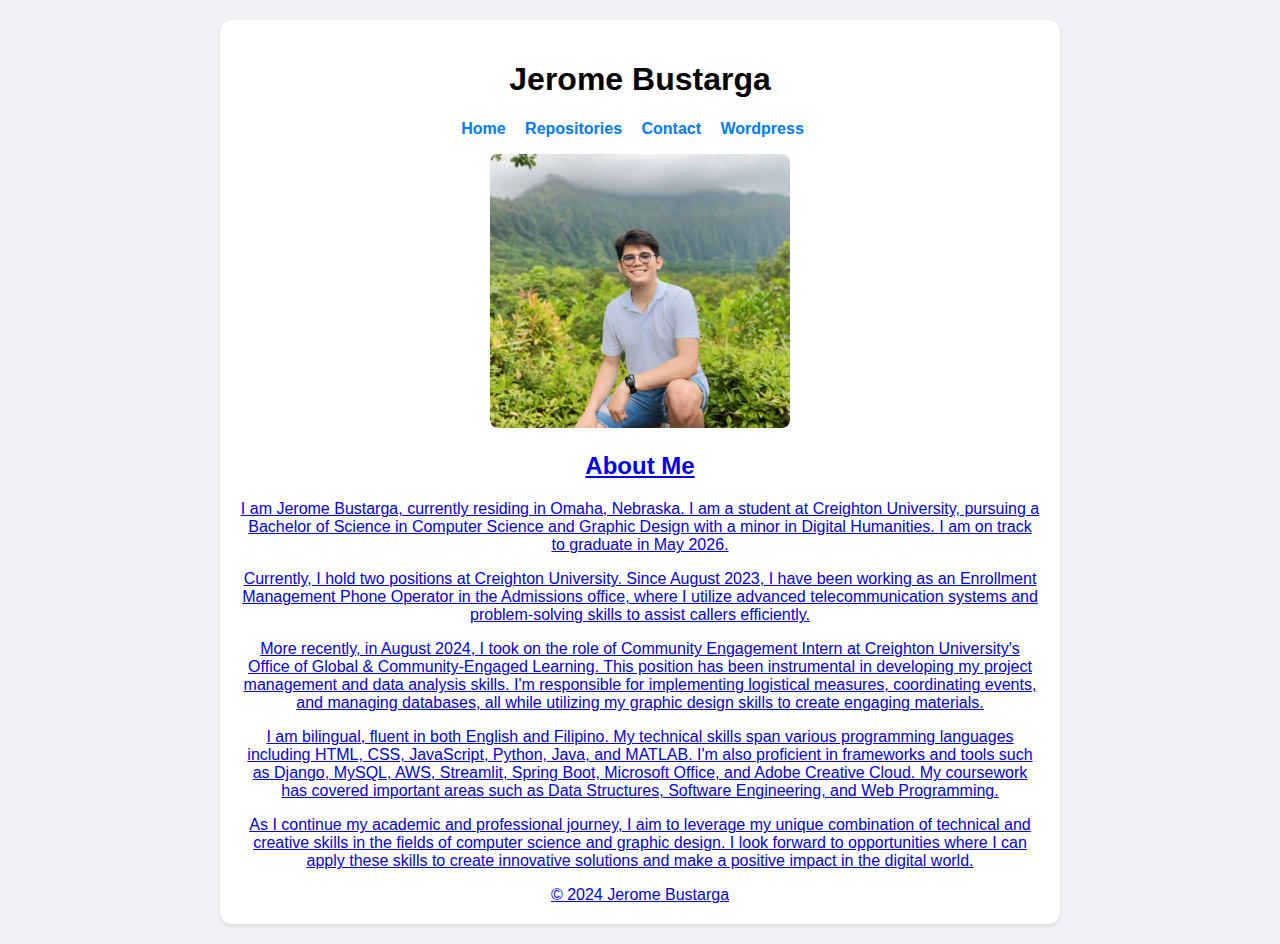
==== index.html @ 607b4e85 "Update index.html" ====
<!DOCTYPE html>
<html lang="en">
<head>
    <meta charset="UTF-8">
    <meta name="viewport" content="width=device-width, initial-scale=1.0">
    <title>Jerome Bustarga - Portfolio</title>
    <style>
        body {
            font-family: Arial, sans-serif;
            background-color: #f0f2f5;
            margin: 0;
            padding: 20px;
            display: flex;
            justify-content: center;
            align-items: flex-start;
        }
        .container {
            background-color: #fff;
            padding: 20px;
            border-radius: 12px;
            box-shadow: 0 2px 4px rgba(0, 0, 0, 0.1);
            max-width: 800px;
            text-align: center;
        }
        img {
            width: 50%; /* Smaller image size */
            max-width: 300px; /* Set a maximum width */
            border-radius: 8px;
        }
        nav ul {
            list-style-type: none;
            padding: 0;
        }
        nav ul li {
            display: inline;
            margin-right: 15px;
        }
        nav ul li a {
            text-decoration: none;
            color: #007bff;
            font-weight: bold;
        }
    </style>
</head>
<body>

<div class="container">
    <header>
        <h1>Jerome Bustarga</h1>
        <nav>
            <ul>
                <li><a href="index.html">Home</a></li>
                <li><a href="https://github.com/jhb09808">Repositories</a></li>
                <li><a href="contact.html">Contact</a></li>
                <li><a href="https://jeromebustarga.site/wordpress/">Wordpress</li>
            </ul>
        </nav>
    </header>

    <img src="IMG_7224.jpeg" alt="Profile Picture">

    <section id="about">
        <h2>About Me</h2>
        <p>I am Jerome Bustarga, currently residing in Omaha, Nebraska. I am a student at Creighton University, pursuing a Bachelor of Science in Computer Science and Graphic Design with a minor in Digital Humanities. I am on track to graduate in May 2026.</p>

        <p>Currently, I hold two positions at Creighton University. Since August 2023, I have been working as an Enrollment Management Phone Operator in the Admissions office, where I utilize advanced telecommunication systems and problem-solving skills to assist callers efficiently.</p>

        <p>More recently, in August 2024, I took on the role of Community Engagement Intern at Creighton University's Office of Global & Community-Engaged Learning. This position has been instrumental in developing my project management and data analysis skills. I'm responsible for implementing logistical measures, coordinating events, and managing databases, all while utilizing my graphic design skills to create engaging materials.</p>

        <p>I am bilingual, fluent in both English and Filipino. My technical skills span various programming languages including HTML, CSS, JavaScript, Python, Java, and MATLAB. I'm also proficient in frameworks and tools such as Django, MySQL, AWS, Streamlit, Spring Boot, Microsoft Office, and Adobe Creative Cloud. My coursework has covered important areas such as Data Structures, Software Engineering, and Web Programming.</p>

        <p>As I continue my academic and professional journey, I aim to leverage my unique combination of technical and creative skills in the fields of computer science and graphic design. I look forward to opportunities where I can apply these skills to create innovative solutions and make a positive impact in the digital world.</p>
    </section>

    <footer>
        © 2024 Jerome Bustarga
    </footer>
</div>

</body>
</html>
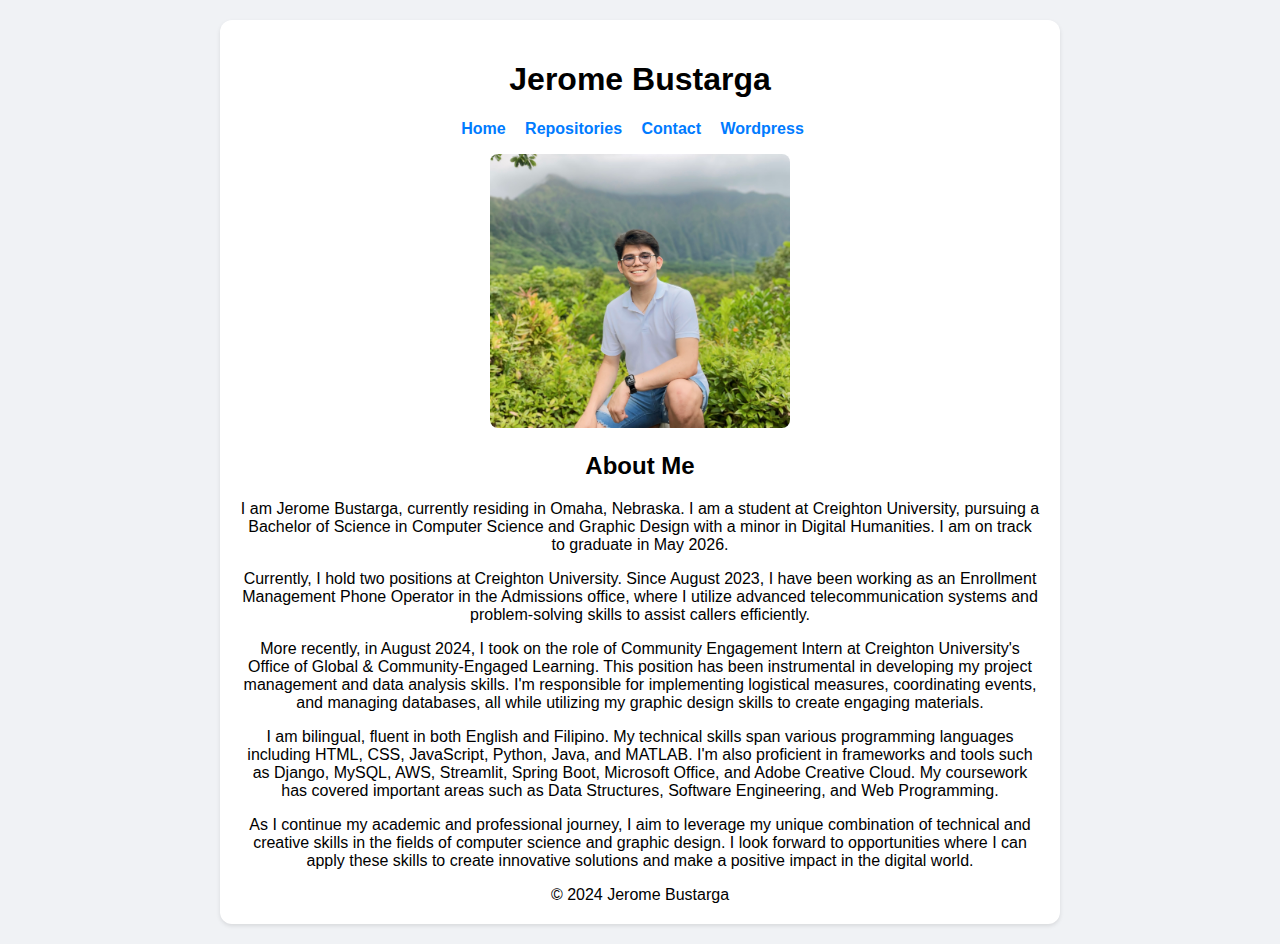
==== commit ea182067: "Update index.html" ====
--- a/index.html
+++ b/index.html
@@ -52,7 +52,7 @@
                 <li><a href="index.html">Home</a></li>
                 <li><a href="https://github.com/jhb09808">Repositories</a></li>
                 <li><a href="contact.html">Contact</a></li>
-                <li><a href="https://jeromebustarga.site/wordpress/">Wordpress</li>
+                <li><a href="https://jeromebustarga.site/wordpress/">Wordpress</a></li>
             </ul>
         </nav>
     </header>
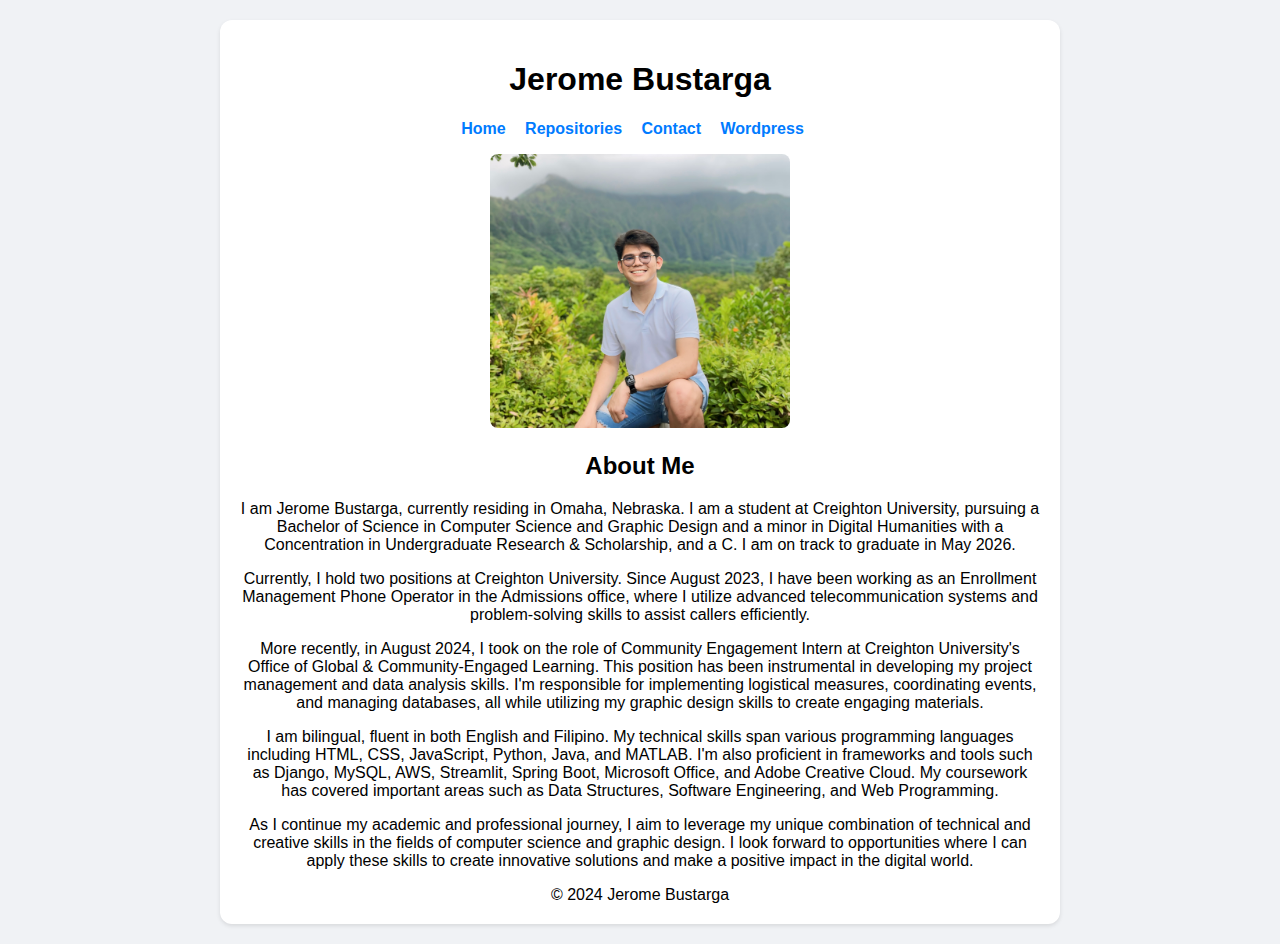
==== commit 73b93dee: "Update index.html" ====
--- a/index.html
+++ b/index.html
@@ -61,7 +61,7 @@
 
     <section id="about">
         <h2>About Me</h2>
-        <p>I am Jerome Bustarga, currently residing in Omaha, Nebraska. I am a student at Creighton University, pursuing a Bachelor of Science in Computer Science and Graphic Design with a minor in Digital Humanities. I am on track to graduate in May 2026.</p>
+        <p>I am Jerome Bustarga, currently residing in Omaha, Nebraska. I am a student at Creighton University, pursuing a Bachelor of Science in Computer Science and Graphic Design and a minor in Digital Humanities with a Concentration in Undergraduate Research & Scholarship, and a C. I am on track to graduate in May 2026.</p>
 
         <p>Currently, I hold two positions at Creighton University. Since August 2023, I have been working as an Enrollment Management Phone Operator in the Admissions office, where I utilize advanced telecommunication systems and problem-solving skills to assist callers efficiently.</p>
 
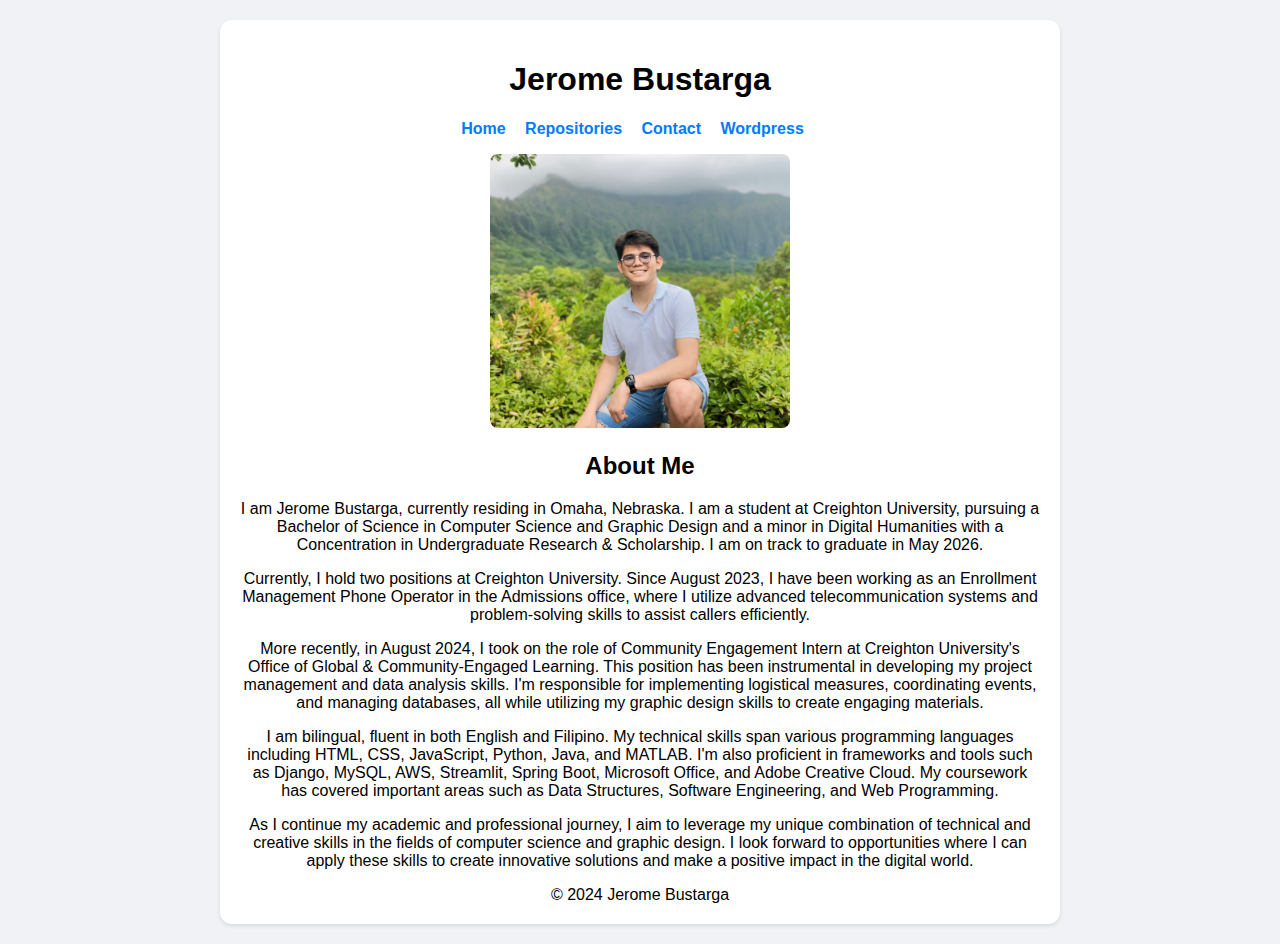
==== commit 2351d052: "Update index.html" ====
--- a/index.html
+++ b/index.html
@@ -61,7 +61,7 @@
 
     <section id="about">
         <h2>About Me</h2>
-        <p>I am Jerome Bustarga, currently residing in Omaha, Nebraska. I am a student at Creighton University, pursuing a Bachelor of Science in Computer Science and Graphic Design and a minor in Digital Humanities with a Concentration in Undergraduate Research & Scholarship, and a C. I am on track to graduate in May 2026.</p>
+        <p>I am Jerome Bustarga, currently residing in Omaha, Nebraska. I am a student at Creighton University, pursuing a Bachelor of Science in Computer Science and Graphic Design and a minor in Digital Humanities with a Concentration in Undergraduate Research & Scholarship. I am on track to graduate in May 2026.</p>
 
         <p>Currently, I hold two positions at Creighton University. Since August 2023, I have been working as an Enrollment Management Phone Operator in the Admissions office, where I utilize advanced telecommunication systems and problem-solving skills to assist callers efficiently.</p>
 
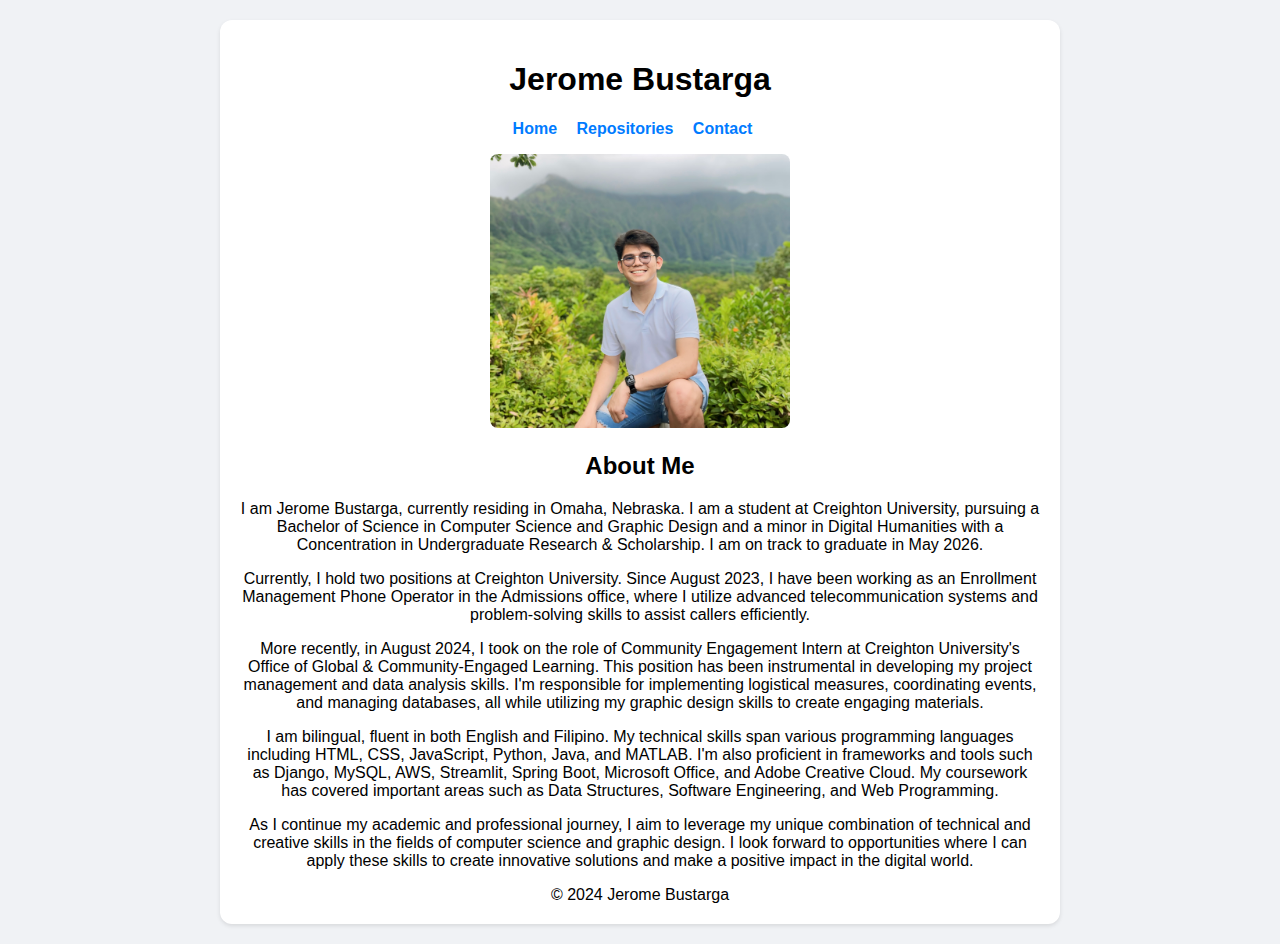
==== commit 9e55ba8a: "Update index.html" ====
--- a/index.html
+++ b/index.html
@@ -52,7 +52,6 @@
                 <li><a href="index.html">Home</a></li>
                 <li><a href="https://github.com/jhb09808">Repositories</a></li>
                 <li><a href="contact.html">Contact</a></li>
-                <li><a href="https://jeromebustarga.site/wordpress/">Wordpress</a></li>
             </ul>
         </nav>
     </header>
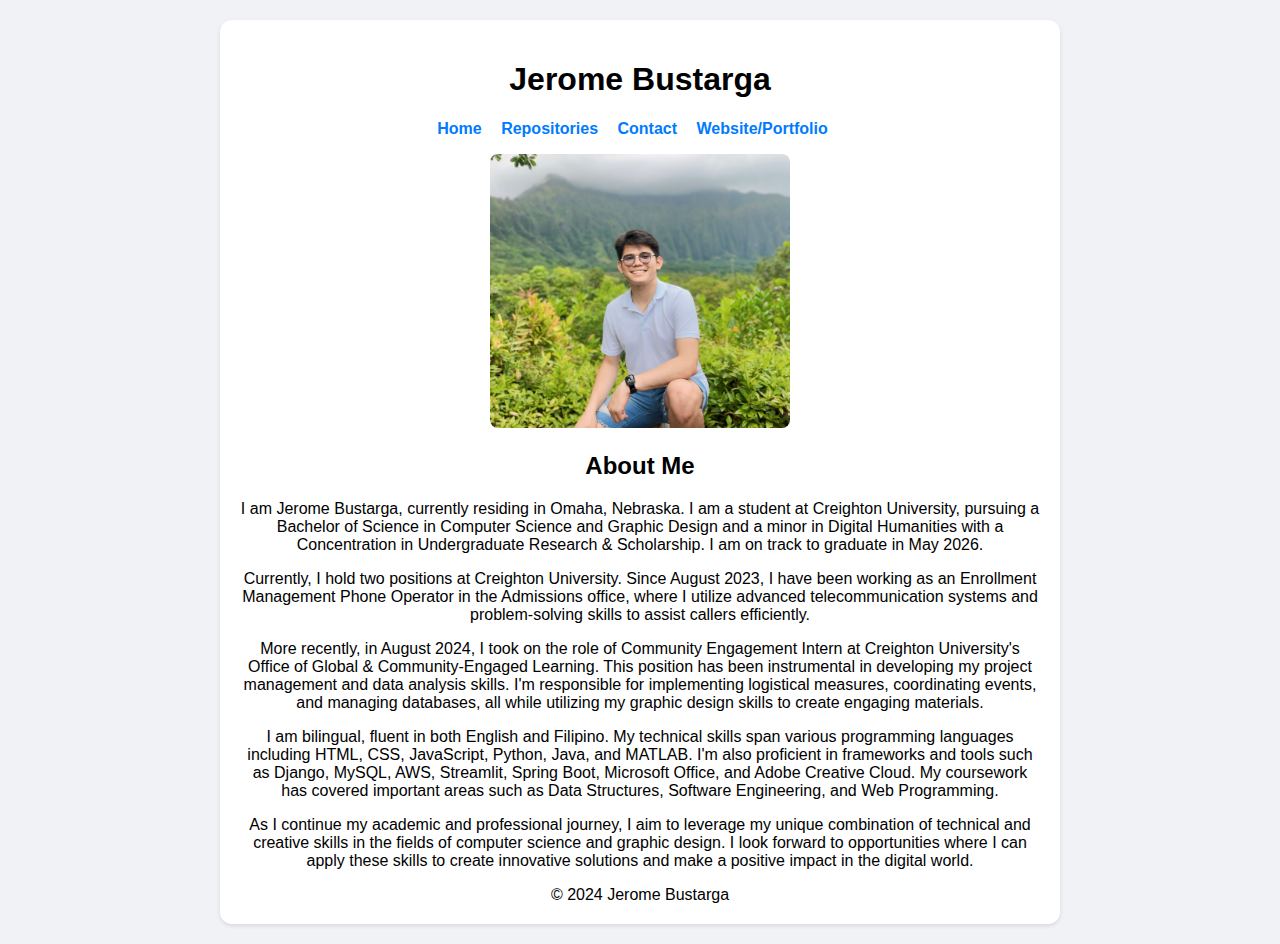
==== commit 1e840188: "Update index.html" ====
--- a/index.html
+++ b/index.html
@@ -52,6 +52,7 @@
                 <li><a href="index.html">Home</a></li>
                 <li><a href="https://github.com/jhb09808">Repositories</a></li>
                 <li><a href="contact.html">Contact</a></li>
+                <li><a href="https://jeromebustarga.online/">Website/Portfolio</a></li>
             </ul>
         </nav>
     </header>
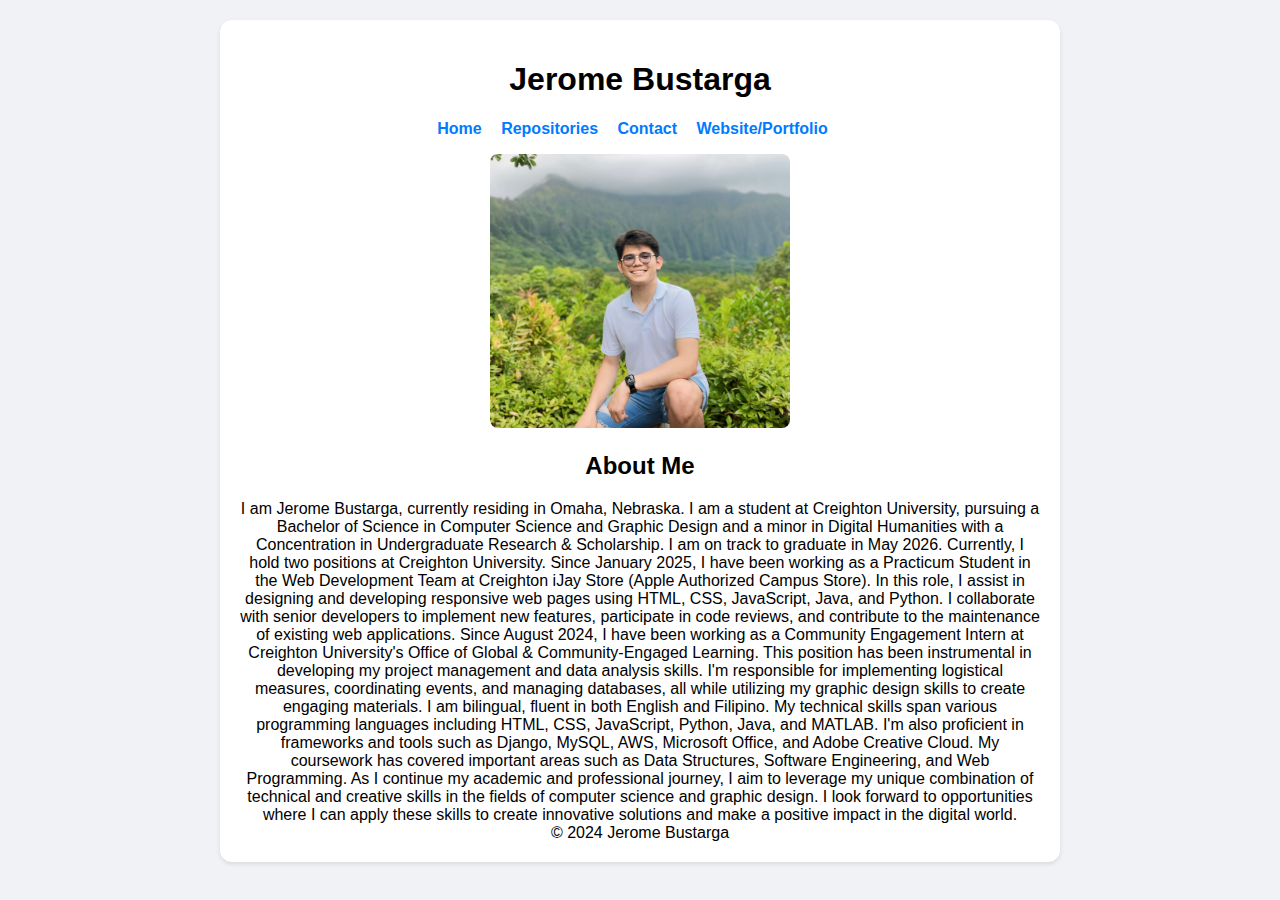
==== commit f054af4c: "Update index.html" ====
--- a/index.html
+++ b/index.html
@@ -61,15 +61,15 @@
 
     <section id="about">
         <h2>About Me</h2>
-        <p>I am Jerome Bustarga, currently residing in Omaha, Nebraska. I am a student at Creighton University, pursuing a Bachelor of Science in Computer Science and Graphic Design and a minor in Digital Humanities with a Concentration in Undergraduate Research & Scholarship. I am on track to graduate in May 2026.</p>
+        I am Jerome Bustarga, currently residing in Omaha, Nebraska. I am a student at Creighton University, pursuing a Bachelor of Science in Computer Science and Graphic Design and a minor in Digital Humanities with a Concentration in Undergraduate Research & Scholarship. I am on track to graduate in May 2026.
 
-        <p>Currently, I hold two positions at Creighton University. Since August 2023, I have been working as an Enrollment Management Phone Operator in the Admissions office, where I utilize advanced telecommunication systems and problem-solving skills to assist callers efficiently.</p>
+Currently, I hold two positions at Creighton University. Since January 2025, I have been working as a Practicum Student in the Web Development Team at Creighton iJay Store (Apple Authorized Campus Store). In this role, I assist in designing and developing responsive web pages using HTML, CSS, JavaScript, Java, and Python. I collaborate with senior developers to implement new features, participate in code reviews, and contribute to the maintenance of existing web applications.
 
-        <p>More recently, in August 2024, I took on the role of Community Engagement Intern at Creighton University's Office of Global & Community-Engaged Learning. This position has been instrumental in developing my project management and data analysis skills. I'm responsible for implementing logistical measures, coordinating events, and managing databases, all while utilizing my graphic design skills to create engaging materials.</p>
+Since August 2024, I have been working as a Community Engagement Intern at Creighton University's Office of Global & Community-Engaged Learning. This position has been instrumental in developing my project management and data analysis skills. I'm responsible for implementing logistical measures, coordinating events, and managing databases, all while utilizing my graphic design skills to create engaging materials.
 
-        <p>I am bilingual, fluent in both English and Filipino. My technical skills span various programming languages including HTML, CSS, JavaScript, Python, Java, and MATLAB. I'm also proficient in frameworks and tools such as Django, MySQL, AWS, Streamlit, Spring Boot, Microsoft Office, and Adobe Creative Cloud. My coursework has covered important areas such as Data Structures, Software Engineering, and Web Programming.</p>
+I am bilingual, fluent in both English and Filipino. My technical skills span various programming languages including HTML, CSS, JavaScript, Python, Java, and MATLAB. I'm also proficient in frameworks and tools such as Django, MySQL, AWS, Microsoft Office, and Adobe Creative Cloud. My coursework has covered important areas such as Data Structures, Software Engineering, and Web Programming.
 
-        <p>As I continue my academic and professional journey, I aim to leverage my unique combination of technical and creative skills in the fields of computer science and graphic design. I look forward to opportunities where I can apply these skills to create innovative solutions and make a positive impact in the digital world.</p>
+As I continue my academic and professional journey, I aim to leverage my unique combination of technical and creative skills in the fields of computer science and graphic design. I look forward to opportunities where I can apply these skills to create innovative solutions and make a positive impact in the digital world.
     </section>
 
     <footer>
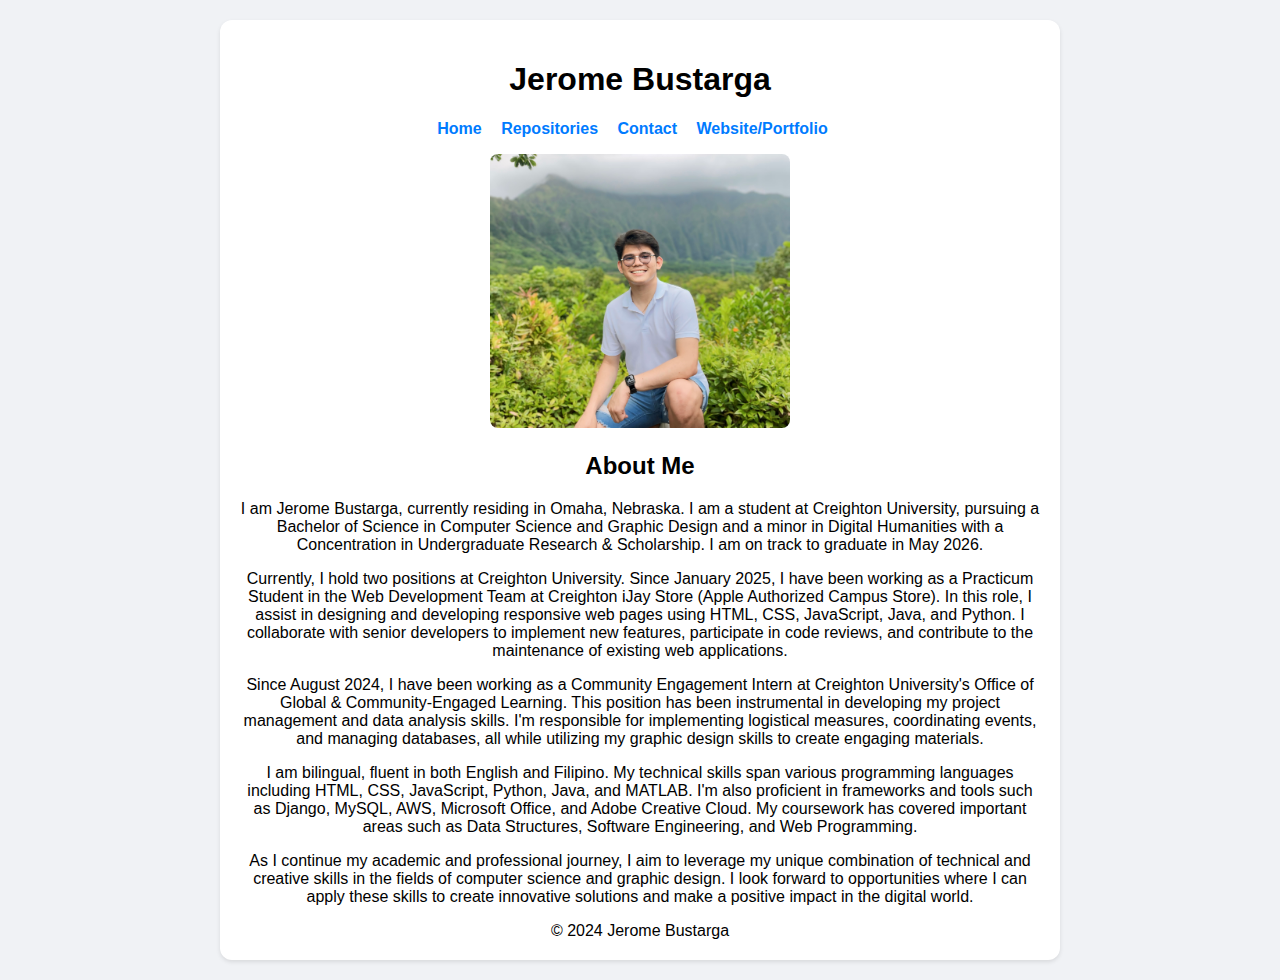
==== commit 7e8e0c5a: "Update index.html" ====
--- a/index.html
+++ b/index.html
@@ -61,15 +61,15 @@
 
     <section id="about">
         <h2>About Me</h2>
-        I am Jerome Bustarga, currently residing in Omaha, Nebraska. I am a student at Creighton University, pursuing a Bachelor of Science in Computer Science and Graphic Design and a minor in Digital Humanities with a Concentration in Undergraduate Research & Scholarship. I am on track to graduate in May 2026.
+        <p>I am Jerome Bustarga, currently residing in Omaha, Nebraska. I am a student at Creighton University, pursuing a Bachelor of Science in Computer Science and Graphic Design and a minor in Digital Humanities with a Concentration in Undergraduate Research & Scholarship. I am on track to graduate in May 2026.</p>
 
-Currently, I hold two positions at Creighton University. Since January 2025, I have been working as a Practicum Student in the Web Development Team at Creighton iJay Store (Apple Authorized Campus Store). In this role, I assist in designing and developing responsive web pages using HTML, CSS, JavaScript, Java, and Python. I collaborate with senior developers to implement new features, participate in code reviews, and contribute to the maintenance of existing web applications.
+<p>Currently, I hold two positions at Creighton University. Since January 2025, I have been working as a Practicum Student in the Web Development Team at Creighton iJay Store (Apple Authorized Campus Store). In this role, I assist in designing and developing responsive web pages using HTML, CSS, JavaScript, Java, and Python. I collaborate with senior developers to implement new features, participate in code reviews, and contribute to the maintenance of existing web applications.</p>
 
-Since August 2024, I have been working as a Community Engagement Intern at Creighton University's Office of Global & Community-Engaged Learning. This position has been instrumental in developing my project management and data analysis skills. I'm responsible for implementing logistical measures, coordinating events, and managing databases, all while utilizing my graphic design skills to create engaging materials.
+<p>Since August 2024, I have been working as a Community Engagement Intern at Creighton University's Office of Global & Community-Engaged Learning. This position has been instrumental in developing my project management and data analysis skills. I'm responsible for implementing logistical measures, coordinating events, and managing databases, all while utilizing my graphic design skills to create engaging materials.</p>
 
-I am bilingual, fluent in both English and Filipino. My technical skills span various programming languages including HTML, CSS, JavaScript, Python, Java, and MATLAB. I'm also proficient in frameworks and tools such as Django, MySQL, AWS, Microsoft Office, and Adobe Creative Cloud. My coursework has covered important areas such as Data Structures, Software Engineering, and Web Programming.
+<p>I am bilingual, fluent in both English and Filipino. My technical skills span various programming languages including HTML, CSS, JavaScript, Python, Java, and MATLAB. I'm also proficient in frameworks and tools such as Django, MySQL, AWS, Microsoft Office, and Adobe Creative Cloud. My coursework has covered important areas such as Data Structures, Software Engineering, and Web Programming.</p>
 
-As I continue my academic and professional journey, I aim to leverage my unique combination of technical and creative skills in the fields of computer science and graphic design. I look forward to opportunities where I can apply these skills to create innovative solutions and make a positive impact in the digital world.
+<p>As I continue my academic and professional journey, I aim to leverage my unique combination of technical and creative skills in the fields of computer science and graphic design. I look forward to opportunities where I can apply these skills to create innovative solutions and make a positive impact in the digital world.</p>
     </section>
 
     <footer>
